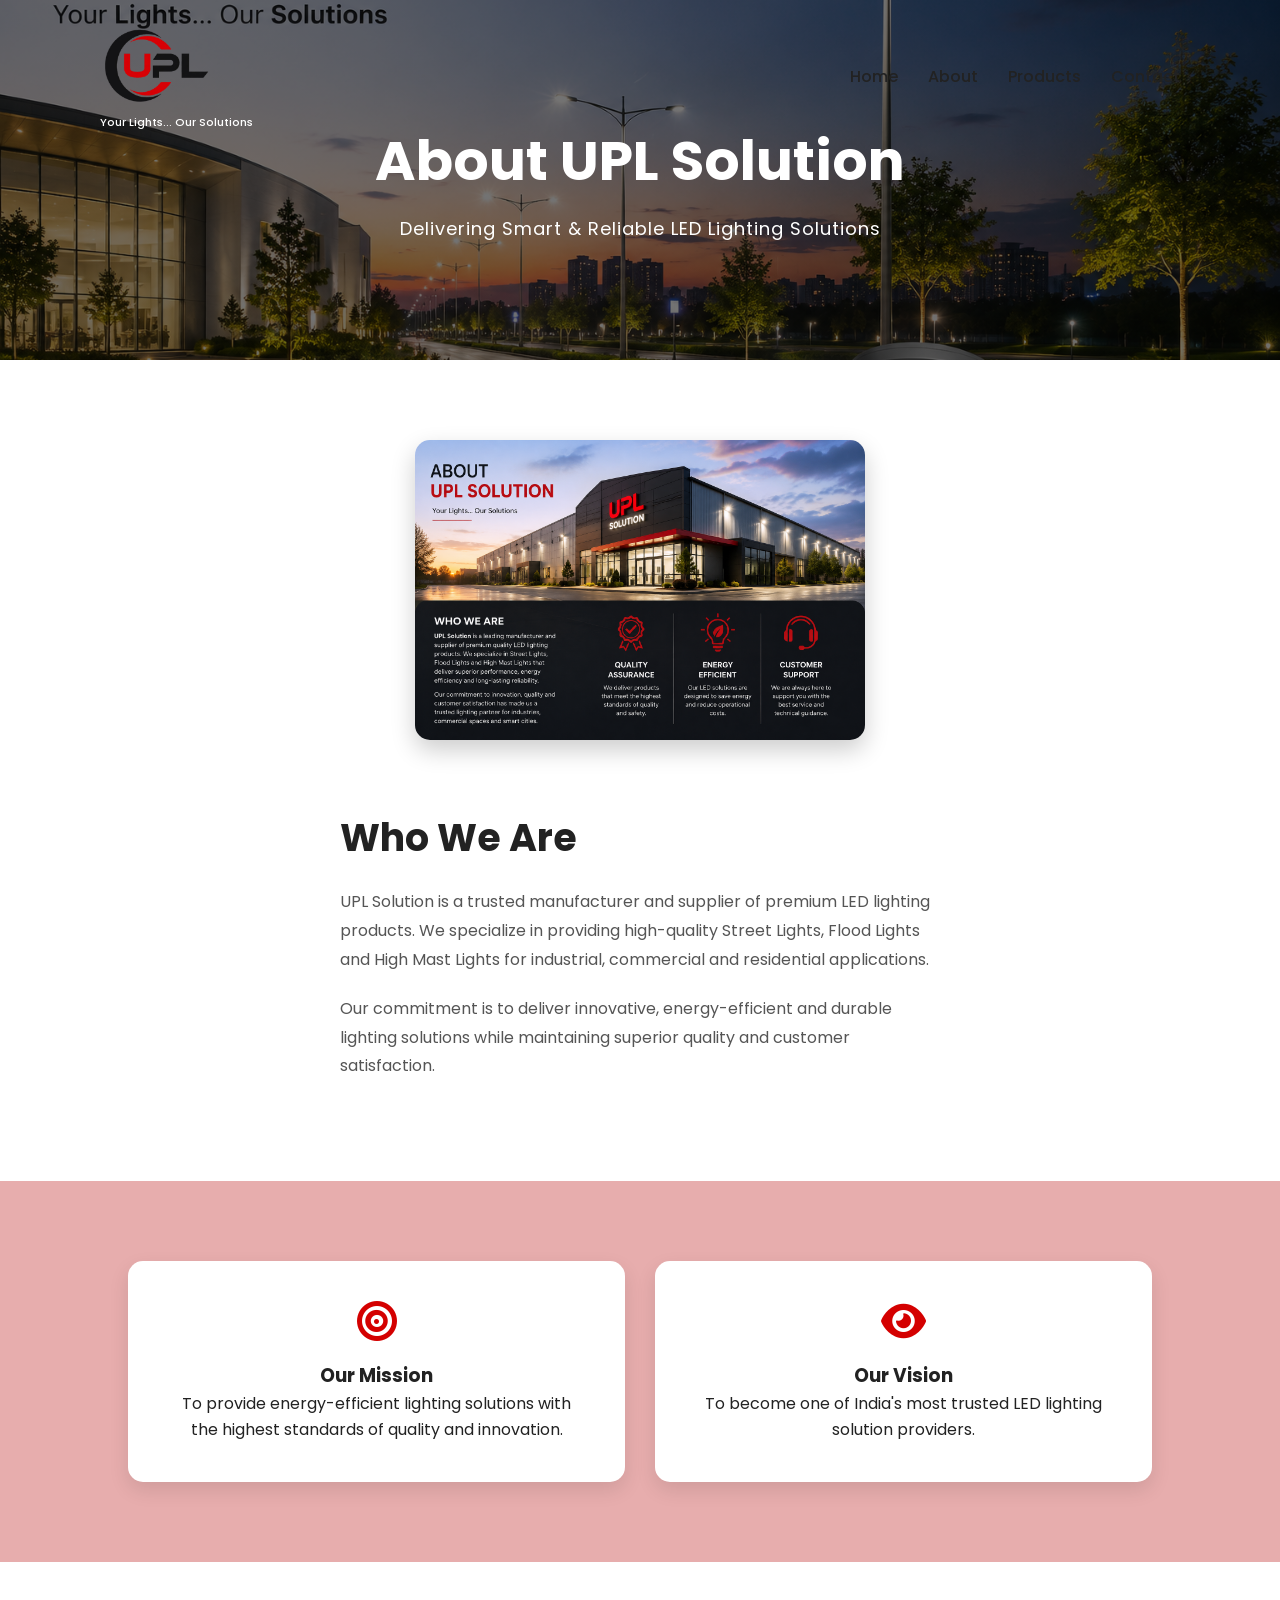
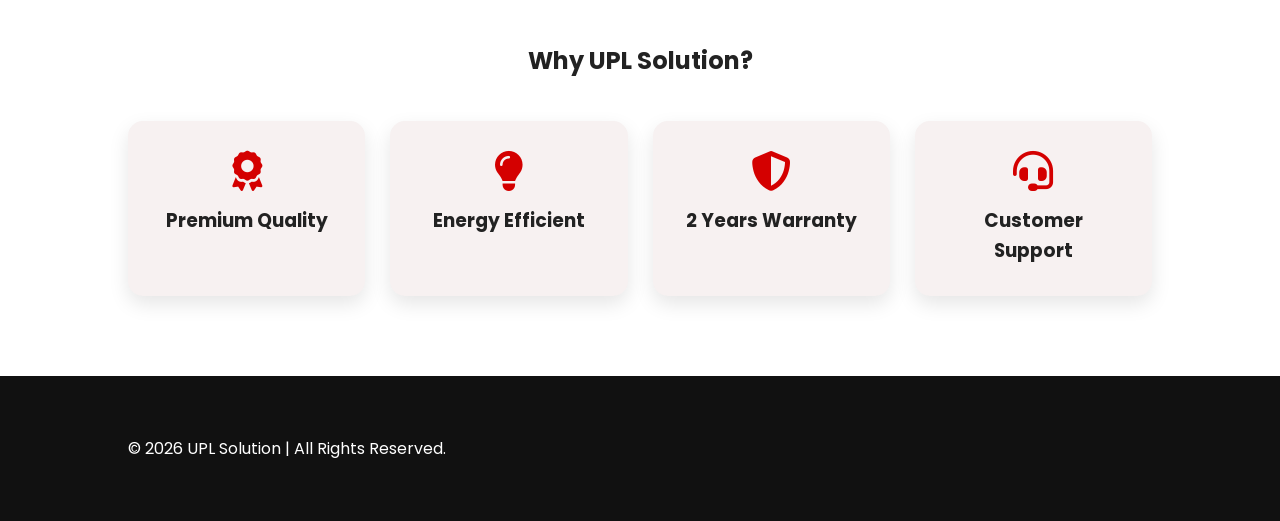
==== about.html @ 61ba675b "Initial website upload" ====
<!DOCTYPE html>
<html lang="en">
<head>
<meta charset="UTF-8">
<meta name="viewport" content="width=device-width, initial-scale=1.0">
<title>About Us | UPL Solution</title>

<link rel="stylesheet" href="css/style.css">

<link href="https://fonts.googleapis.com/css2?family=Poppins:wght@300;400;500;600;700&display=swap" rel="stylesheet">

<link rel="stylesheet"
href="https://cdnjs.cloudflare.com/ajax/libs/font-awesome/6.6.0/css/all.min.css">

</head>

<body>

<header>

<nav class="navbar">

<div class="logo">

<img src="images/download.png" alt="Logo">

<div class="tagline">
Your Lights... Our Solutions
</div>

</div>

<ul class="nav-links">

<li><a href="index.html">Home</a></li>

<li><a href="about.html" class="active">About</a></li>

<li><a href="products.html">Products</a></li>

<li><a href="contact.html">Contact</a></li>

</ul>

</nav>

</header>


<!-- Banner -->

<section class="page-banner">

<h1>About UPL Solution</h1>

<p>Delivering Smart & Reliable LED Lighting Solutions</p>

</section>


<!-- About -->

<section class="about-page">

<div class="about-image">

<img src="images/ab2.png" alt="About UPL">

</div>

<div class="about-content">

<h2>Who We Are </h2>

<p>

UPL Solution is a trusted manufacturer and supplier of premium LED lighting products. We specialize in providing high-quality Street Lights, Flood Lights and High Mast Lights for industrial, commercial and residential applications.

</p>

<p>

Our commitment is to deliver innovative, energy-efficient and durable lighting solutions while maintaining superior quality and customer satisfaction.

</p>

</div>

</section>



<!-- Mission Vision -->

<section class="mission">

<div class="mission-box">

<i class="fa-solid fa-bullseye"></i>

<h3>Our Mission</h3>

<p>

To provide energy-efficient lighting solutions with the highest standards of quality and innovation.

</p>

</div>

<div class="mission-box">

<i class="fa-solid fa-eye"></i>

<h3>Our Vision</h3>

<p>

To become one of India's most trusted LED lighting solution providers.

</p>

</div>

</section>



<!-- Why UPL -->

<section class="why-about">

<h2>Why UPL Solution?</h2>

<div class="why-grid">

<div class="why-card">

<i class="fa-solid fa-award"></i>

<h3>Premium Quality</h3>

</div>

<div class="why-card">

<i class="fa-solid fa-lightbulb"></i>

<h3>Energy Efficient</h3>

</div>

<div class="why-card">

<i class="fa-solid fa-shield-halved"></i>

<h3>2 Years Warranty</h3>

</div>

<div class="why-card">

<i class="fa-solid fa-headset"></i>

<h3>Customer Support</h3>

</div>

</div>

</section>



<footer>

<p>

© 2026 UPL Solution | All Rights Reserved.

</p>

</footer>

</body>
</html>
---- css/style.css ----
/* Google Font */
*{
    margin:0;
    padding:0;
    box-sizing:border-box;
    font-family:'Poppins',sans-serif;
}

html{
    scroll-behavior:smooth;
}

body{
    background:#fff;
    color:#222;
    line-height:1.6;
}

/*================ NAVBAR ================*/

header{
    position:fixed;
    width:100%;
    top:0;
    left:0;
    background:transparent;
    padding: 8px 40px;
    z-index:1000;
    transition: 0.3s;
}

.navbar{
    width:90%;
    margin:auto;
    display:flex;
    justify-content:space-between;
    align-items:center;
    padding:15px 0;
}

.logo img{
    width: 110px;
    height: auto;

}
.tagline{
    color:white;
    font-size:11px;
    margin-top:2px;
    text-align:center;
    font-weight:500;
}



.nav-links{
    display:flex;
    list-style:none;
    gap:30px;
}

.nav-links a{
    text-decoration:none;
    color:#222;
    font-weight:500;
    transition:.3s;
}

.nav-links a:hover{
    color:#d40000;
}

.btn{
    background:#d40000;
    color:#fff;
    text-decoration:none;
    padding:12px 24px;
    border-radius:30px;
    transition:.3s;
}

.btn:hover{
    background:#111;
}

/*================ HERO ================*/

.hero{
    height:100vh;
    background:url("../images/hero2.png") center/cover no-repeat;
    position:relative;
    display:flex;
    justify-content:center;
    align-items:center;
    text-align:center;
}

.overlay{
    position:absolute;
    inset:0;
    background:rgba(0,0,0,.65);
}

.hero-content{
    position:relative;
    color:#fff;
    width:80%;
    max-width:900px;
}

.hero h1{
    font-size:60px;
    margin-bottom:20px;
    line-height:1.2;
}

.hero span{
    color:#ff3d3d;
}

.hero p{
    font-size:18px;
    margin-bottom:35px;
}

.hero-buttons{
    display:flex;
    justify-content:center;
    gap:20px;
}

.primary-btn,
.secondary-btn{
    padding:14px 30px;
    text-decoration:none;
    border-radius:40px;
    transition:.3s;
    font-weight:600;
}

.primary-btn{
    background:#d40000;
    color:#fff;
}

.secondary-btn{
    border:2px solid #fff;
    color:#fff;
}

.primary-btn:hover{
    background:#fff;
    color:#d40000;
}

.secondary-btn:hover{
    background:#fff;
    color:#111;
}

/*================ ABOUT ================*/

.about-preview{
    padding:100px 10%;
}

.container{
    display:flex;
    gap:50px;
    align-items:center;
}

.left,
.right{
    flex:1;
}

.left h2{
    font-size:40px;
    margin-bottom:20px;
}

.left p{
    margin-bottom:18px;
    color:#555;
}

.read-btn{
    display:inline-block;
    background:#d40000;
    color:#fff;
    padding:12px 25px;
    text-decoration:none;
    border-radius:30px;
}

.right img{
    width:100%;
    border-radius:15px;
    box-shadow:0 15px 30px rgba(0,0,0,.2);
}

/*================ PRODUCTS ================*/

.products{
    padding:100px 10%;
    background:#f8f8f8;
}

.products h2{
    text-align:center;
    font-size:40px;
    margin-bottom:60px;
}

.product-container{
    display:grid;
    grid-template-columns:repeat(3,1fr);
    gap:30px;
}

.card{
    background:#fff;
    border-radius:15px;
    overflow:hidden;
    box-shadow:0 10px 25px rgba(0,0,0,.1);
    transition:.3s;
}

.card:hover{
    transform:translateY(-10px);
}

.card img{
    width:100%;
    height:250px;
    object-fit:cover;
}

.card h3{
    padding:20px;
}

.card p{
    padding:0 20px 20px;
    color:#555;
}

/*================ WHY ================*/

/* .why{
    padding:100px 10%;
}

.why h2{
    text-align:center;
    margin-bottom:60px;
    font-size:40px;
}

.why-container{
    display:grid;
    grid-template-columns:repeat(4,1fr);
    gap:30px;
}

.why-container div{
    background:#fff;
    padding:35px;
    text-align:center;
    border-radius:15px;
    box-shadow:0 10px 20px rgba(0,0,0,.08);
}

.why-container i{
    font-size:45px;
    color:#d40000;
    margin-bottom:20px;
} */

#why-choose-us h2{
    margin-top: 60px;
    text-align: center;
    font-size: 38px;
    font-weight: bold;
    color: #111;
    margin-bottom: 40px;
}


.features{
    display: flex;
    justify-content: center;
    gap: 30px;
    flex-wrap: wrap;
    margin-top: 30px;
}

.feature{
    width: 280px;
    background: #e69292;
    padding: 20px;
    border-radius: 12px;
    text-align: center;
    box-shadow: 0 5px 15px rgba(0,0,0,0.15);
}

.feature i{
    font-size: 40px;
    color: #e60000;
    margin-bottom: 15px;
}

.feature h3{
    color: #f6f1f1;
    margin-bottom: 10px;
}

.feature p{
    color: #0a0a0a;
    font-size: 15px;
    line-height: 1.6;
}



.stats{
    display:flex;
    justify-content:center;
    gap:30px;
    flex-wrap:wrap;
    padding:40px 10%;
    margin-top: 40px;
    background:#f8f9fa;
}

.stat-box{
    width:180px;
    background:#fff;
    padding:20px;
    border-radius:15px;
    text-align:center;
    box-shadow:0 10px 25px rgba(0,0,0,0.1);
    transition:.3s;
}

.stat-box:hover{
    transform:translateY(-8px);
}

.stat-box h2{
    color:#e60000;
    font-size:32px;
    margin-bottom:10px;
}

.stat-box p{
    font-size:18px;
    color:#555;
}
/*================ CTA ================*/

.cta{
    background:#d40000;
    color:#fff;
    text-align:center;
    padding:90px 20px;
}

.cta h2{
    font-size:40px;
}

.cta p{
    margin:20px 0;
}

.cta a{
    display:inline-block;
    background:#fff;
    color:#d40000;
    padding:15px 35px;
    text-decoration:none;
    border-radius:40px;
    font-weight:bold;
}

/*================ FOOTER ================*/

footer{
    background:#111;
    color:#fff;
    padding:60px 10%;
}

.footer-content{
    display:grid;
    grid-template-columns:repeat(3,1fr);
    gap:40px;
}

.footer-content a{
    display:block;
    color:#ddd;
    text-decoration:none;
    margin:10px 0;
}

footer hr{
    margin:40px 0;
    border:1px solid #333;
}

.copy{
    text-align:center;
}

/*================ RESPONSIVE ================*/

@media(max-width:991px){

.navbar{
flex-direction:column;
}

.container{
flex-direction:column;
}

.product-container{
grid-template-columns:1fr;
}

.why-container{
grid-template-columns:1fr 1fr;
}

.hero h1{
font-size:40px;
}

}

@media(max-width:768px){

.hero-buttons{
flex-direction:column;
}

.why-container{
grid-template-columns:1fr;
}

.footer-content{
grid-template-columns:1fr;
text-align:center;
}

.nav-links{
flex-direction:column;
gap:15px;
margin:20px 0;
}

}




















/* Scroll To Top Button */

.scrollTop{

position:fixed;

right:30px;

bottom:30px;

width:50px;

height:50px;

border:none;

border-radius:50%;

background:#d40000;

color:white;

font-size:22px;

cursor:pointer;

display:none;

box-shadow:0 10px 20px rgba(0,0,0,.25);

transition:.3s;

z-index:999;

}

.scrollTop:hover{

background:black;

transform:scale(1.1);

}


/* Animation */

.card,
.left,
.right,
.why-container div{

opacity:0;

transform:translateY(50px);

transition:1s;

}

.show{

opacity:1;

transform:translateY(0);

}                                                     




/*================ STATS =================*/

.stats{

display:grid;

grid-template-columns:repeat(4,1fr);

background:#d40000;

color:white;

padding:80px 10%;

text-align:center;

}

.stat-box h2{

font-size:50px;

margin-bottom:10px;

}

.stat-box p{

font-size:18px;

}


/*================ PROCESS =================*/

.process{

padding:100px 10%;

}

.process h2{

text-align:center;

font-size:40px;

margin-bottom:60px;

}

.process-container{

display:grid;

grid-template-columns:repeat(4,1fr);

gap:30px;

}

.step{

background:white;

padding:35px;

text-align:center;

border-radius:15px;

box-shadow:0 10px 20px rgba(0,0,0,.1);

transition:.3s;

}

.step:hover{

transform:translateY(-10px);

}

.number{

width:70px;

height:70px;

margin:auto;

border-radius:50%;

background:#d40000;

color:white;

display:flex;

justify-content:center;

align-items:center;

font-size:28px;

font-weight:bold;

margin-bottom:20px;

}


/*================ WhatsApp =================*/

.whatsapp{

position:fixed;

bottom:100px;

right:30px;

width:60px;

height:60px;

background:#25D366;

border-radius:50%;

display:flex;

justify-content:center;

align-items:center;

font-size:35px;

color:white;

text-decoration:none;

box-shadow:0 10px 20px rgba(0,0,0,.2);

z-index:999;

transition:.3s;

}

.whatsapp:hover{

transform:scale(1.1);

}


/*================ Responsive =================*/

@media(max-width:991px){

.stats{

grid-template-columns:repeat(2,1fr);

gap:30px;

}

.process-container{

grid-template-columns:repeat(2,1fr);

}

}

@media(max-width:768px){

.stats{

grid-template-columns:1fr;

}

.process-container{

grid-template-columns:1fr;

}

}





/*=======css========*/

.page-banner{
height:40vh;
background:linear-gradient(rgba(0,0,0,.6),rgba(0,0,0,.6)),url("../images/ab3.png");
background-size:cover;
background-position:center;
display:flex;
justify-content:center;
align-items:center;
flex-direction:column;
color:white;
text-align:center;
}

.page-banner h1{
font-size:48px;
margin-bottom:10px;
}

.about-page{
display:flex;
align-items:center;
justify-content:center;
gap:60px;
padding:80px 10%;
flex-wrap:wrap;
}

.about-image img{
width:450px;
border-radius:15px;
box-shadow:0 10px 25px rgba(0,0,0,.2);
}

.about-content{
max-width:600px;
}

.about-content h2{
font-size:38px;
margin-bottom:20px;
}

.about-content p{
margin-bottom:20px;
line-height:1.8;
color:#555;
}

.mission{
display:grid;
grid-template-columns:repeat(2,1fr);
gap:30px;
padding:80px 10%;
background:#e7adad;
}

.mission-box{
background:#fff;
padding:40px;
text-align:center;
border-radius:15px;
box-shadow:0 8px 20px rgba(0,0,0,.1);
}

.mission-box i{
font-size:40px;
color:#d40000;
margin-bottom:20px;
}

.why-about{
padding:80px 10%;
text-align:center;
}

.why-grid{
display:grid;
grid-template-columns:repeat(4,1fr);
gap:25px;
margin-top:40px;
}

.why-card{
background:rgb(247, 241, 241);
padding:30px;
border-radius:15px;
box-shadow:0 8px 20px rgba(0,0,0,.1);
}

.why-card i{
font-size:40px;
color:#d40000;
margin-bottom:15px;
}







/*product css*/


/*==========================
      PRODUCTS PAGE
===========================*/

.products-page{
    width: 90%;
    margin: 70px auto;
    display: grid;
    grid-template-columns: repeat(auto-fit, minmax(300px,1fr));
    gap: 35px;
}

.product-card{
    background: #fff;
    border-radius: 15px;
    overflow: hidden;
    box-shadow: 0 8px 20px rgba(0,0,0,0.12);
    transition: 0.4s;
    text-align: center;
    padding-bottom: 25px;
}

.product-card:hover{
    transform: translateY(-10px);
    box-shadow: 0 15px 35px rgba(0,0,0,0.2);
}

.product-card img{
    width: 100%;
    height: 250px;
    object-fit: contain;
    background: #f5f5f5;
    padding: 20px;
}

.product-card h3{
    font-size: 24px;
    margin-top: 20px;
    color: #111;
}

.product-card p{
    color: #666;
    font-size: 15px;
    padding: 10px 20px 20px;
    line-height: 1.7;
}

.product-card .btn{
    display: inline-block;
    padding: 12px 30px;
    background: #d60000;
    color: white;
    text-decoration: none;
    border-radius: 30px;
    font-weight: 600;
    transition: 0.3s;
}

.product-card .btn:hover{
    background: #000;
}


/* Page Banner */

.page-banner{
    width:100%;
    height:40vh;
    background:linear-gradient(rgba(0,0,0,.55),rgba(0,0,0,.55)),
    url("../images/ab3.png");
    background-size:cover;
    background-position:center;
    display:flex;
    justify-content:center;
    align-items:center;
    flex-direction:column;
    color:#fff;
    text-align:center;
}

.page-banner h1{
    font-size:55px;
    margin-bottom:10px;
}

.page-banner p{
    font-size:18px;
    letter-spacing:1px;
}


/* Responsive */

@media(max-width:768px){

.products-page{
    grid-template-columns:1fr;
}

.page-banner h1{
    font-size:38px;
}

.page-banner{
    height:30vh;
}

.product-card img{
    height:220px;
}

}




/*================ Applications ================*/

.applications{
    padding:90px 8%;
    background:#f8f8f8;
}

.title{
    text-align:center;
    margin-bottom:50px;
}

.title h2{
    font-size:40px;
    color:#111;
    margin-bottom:10px;
}

.title p{
    color:#666;
    font-size:17px;
}

.application-container{

    display:grid;
    grid-template-columns:repeat(auto-fit,minmax(320px,1fr));
    gap:30px;

}

.application-card{

    background:#fff;
    border-radius:15px;
    overflow:hidden;
    box-shadow:0 8px 20px rgba(0,0,0,.12);
    transition:.4s;

}

.application-card:hover{

    transform:translateY(-10px);

}

.application-card img{

    width:100%;
    height:240px;
    object-fit:cover;
    transition:.4s;

}

.application-card:hover img{

    transform:scale(1.08);

}

.application-card h3{

    text-align:center;
    padding:20px;
    color:#d40000;
    font-size:22px;

}




/*================ CONTACT PAGE ================*/

.contact-page{

padding:90px 10%;

display:grid;

grid-template-columns:1fr 1fr;

gap:50px;

}


.contact-info{

background:#d40000;

padding:40px;

border-radius:15px;

color:white;

}


.contact-info h2{

font-size:35px;

margin-bottom:30px;

}


.contact-info p{

margin:20px 0;

font-size:18px;

}


.contact-info i{

margin-right:12px;

}


.contact-form{

background:white;

padding:40px;

border-radius:15px;

box-shadow:0 8px 20px rgba(0,0,0,.1);

}


.contact-form input,

.contact-form textarea{

width:100%;

padding:15px;

margin-bottom:20px;

border:1px solid #ddd;

border-radius:8px;

font-size:16px;

}


.contact-form button{

background:#d40000;

color:white;

border:none;

padding:15px 40px;

border-radius:40px;

font-size:16px;

cursor:pointer;

transition:.3s;

}


.contact-form button:hover{

background:black;

}


.map iframe{

width:100%;

height:450px;

border:0;

margin-top:60px;

}


.footer-content{

background:#111;

padding:50px;

text-align:center;

color:white;

}


.footer-content img{

width:120px;

margin-bottom:20px;

}





/* Solar Products */

.solar-products{
    padding:70px 8%;
    background:#fff;
    text-align:center;
}

.solar-products h2{
    font-size:38px;
    color:#111;
    margin-bottom:40px;
}

.solar-container{
    display:flex;
    justify-content:center;
    gap:25px;
    flex-wrap:nowrap;
}

.solar-card{
    width:23%;
    background:#f9f5f5;
    border-radius:15px;
    overflow:hidden;
    box-shadow:0 8px 20px rgba(0,0,0,0.12);
    transition:0.3s;
}

.solar-card:hover{
    transform:translateY(-8px);
}

.solar-card img{
    width:100%;
    height:230px;
    object-fit:contain;
    padding:15px;
    background:#8b8686;
}

.solar-card h3{
    padding:15px;
    color:#d40000;
    font-size:22px;
}
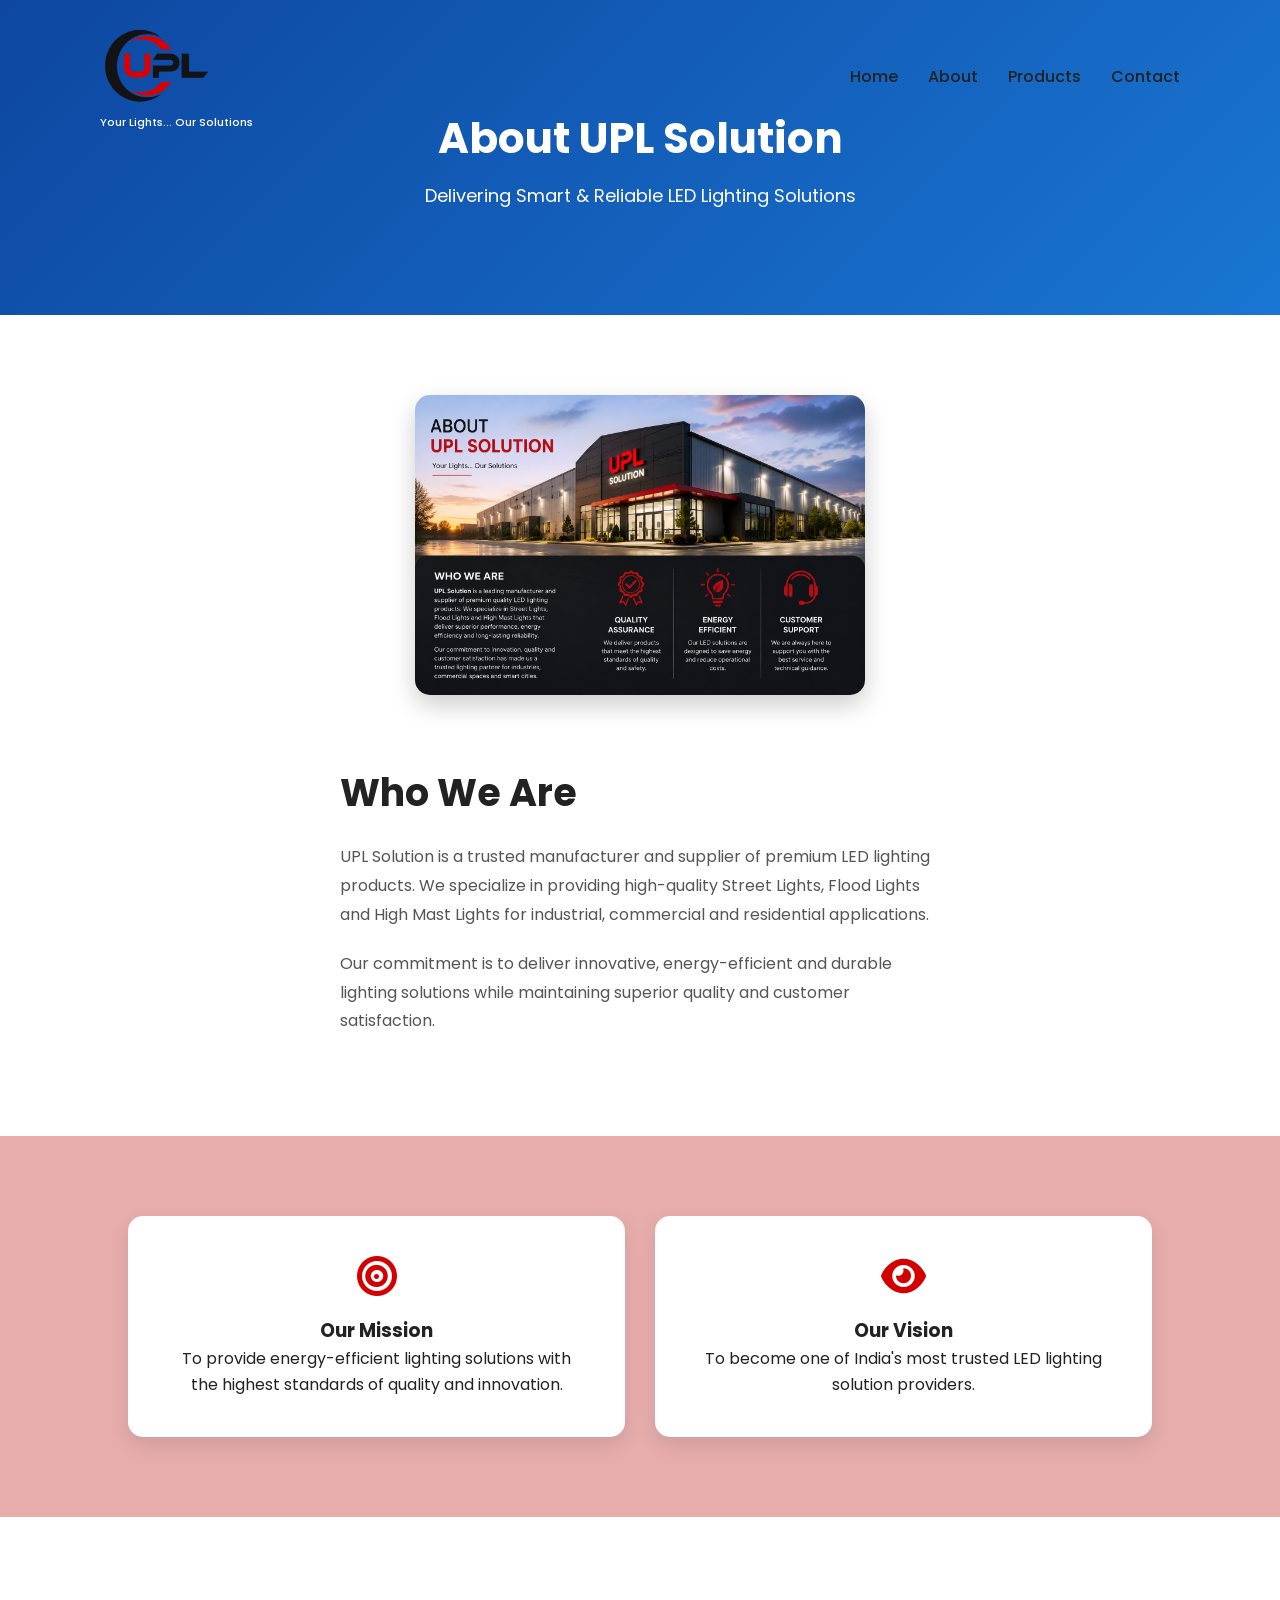
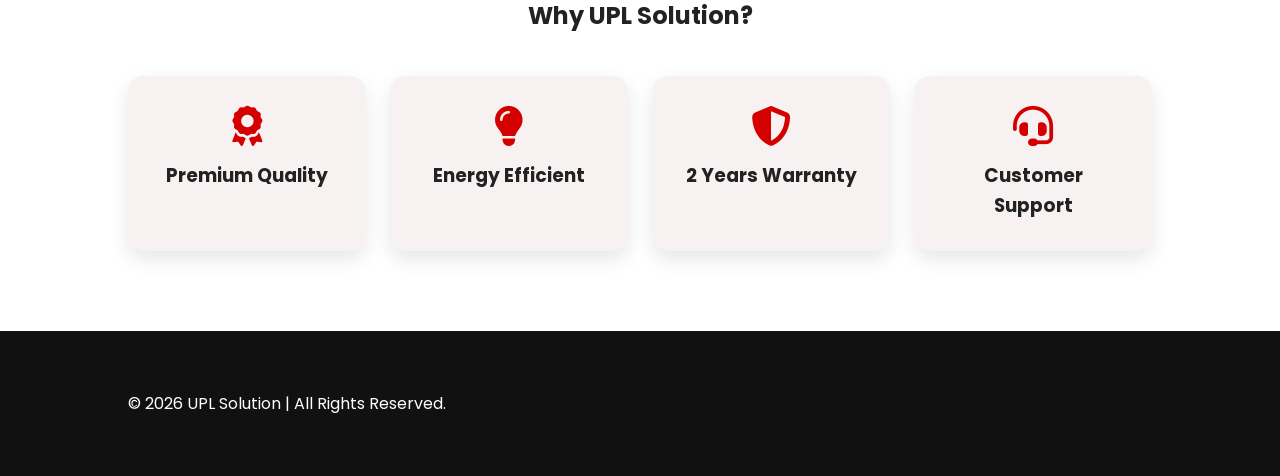
==== commit 6f71f3e2: "Made website mobile responsive" ====
--- a/about.html
+++ b/about.html
@@ -6,6 +6,7 @@
 <title>About Us | UPL Solution</title>
 
 <link rel="stylesheet" href="css/style.css">
+<link rel="stylesheet" href="css/responsive.css">
 
 <link href="https://fonts.googleapis.com/css2?family=Poppins:wght@300;400;500;600;700&display=swap" rel="stylesheet">
 
@@ -30,7 +31,7 @@
 
 </div>
 
-<ul class="nav-links">
+<ul class="nav-links" id="navLinks">
 
 <li><a href="index.html">Home</a></li>
 
@@ -41,6 +42,10 @@
 <li><a href="contact.html">Contact</a></li>
 
 </ul>
+
+<div class="menu-toggle">
+    <i class="fas fa-bars"></i>
+</div>
 
 </nav>
 
@@ -182,5 +187,6 @@
 
 </footer>
 
+<script src="js/script.js"></script>
 </body>
 </html>
--- a/css/style.css
+++ b/css/style.css
@@ -754,21 +754,24 @@
 /*=======css========*/
 
 .page-banner{
-height:40vh;
-background:linear-gradient(rgba(0,0,0,.6),rgba(0,0,0,.6)),url("../images/ab3.png");
-background-size:cover;
-background-position:center;
-display:flex;
-justify-content:center;
-align-items:center;
-flex-direction:column;
-color:white;
-text-align:center;
+    height:35vh;
+    background:linear-gradient(135deg,#0d47a1,#1976d2);
+    display:flex;
+    justify-content:center;
+    align-items:center;
+    flex-direction:column;
+    color:#fff;
+    text-align:center;
+    padding:20px;
 }
 
 .page-banner h1{
-font-size:48px;
-margin-bottom:10px;
+    font-size:42px;
+    margin-bottom:10px;
+}
+
+.page-banner p{
+    font-size:18px;
 }
 
 .about-page{
@@ -924,28 +927,24 @@
 /* Page Banner */
 
 .page-banner{
-    width:100%;
-    height:40vh;
-    background:linear-gradient(rgba(0,0,0,.55),rgba(0,0,0,.55)),
-    url("../images/ab3.png");
-    background-size:cover;
-    background-position:center;
+    height:35vh;
+    background:linear-gradient(135deg,#0d47a1,#1976d2);
     display:flex;
     justify-content:center;
     align-items:center;
     flex-direction:column;
     color:#fff;
     text-align:center;
+    padding:20px;
 }
 
 .page-banner h1{
-    font-size:55px;
+    font-size:42px;
     margin-bottom:10px;
 }
 
 .page-banner p{
     font-size:18px;
-    letter-spacing:1px;
 }
 
 
@@ -1201,32 +1200,19 @@
 
 /* Solar Products */
 
-.solar-products{
-    padding:70px 8%;
+.solar-container{
+    display:grid;
+    grid-template-columns:repeat(4,1fr);
+    gap:25px;
+    margin-top:40px;
+}
+
+.solar-card{
     background:#fff;
-    text-align:center;
-}
-
-.solar-products h2{
-    font-size:38px;
-    color:#111;
-    margin-bottom:40px;
-}
-
-.solar-container{
-    display:flex;
-    justify-content:center;
-    gap:25px;
-    flex-wrap:nowrap;
-}
-
-.solar-card{
-    width:23%;
-    background:#f9f5f5;
     border-radius:15px;
     overflow:hidden;
-    box-shadow:0 8px 20px rgba(0,0,0,0.12);
-    transition:0.3s;
+    box-shadow:0 6px 20px rgba(0,0,0,.12);
+    transition:.3s;
 }
 
 .solar-card:hover{
@@ -1235,14 +1221,13 @@
 
 .solar-card img{
     width:100%;
-    height:230px;
+    height:260px;
     object-fit:contain;
     padding:15px;
-    background:#8b8686;
 }
 
 .solar-card h3{
     padding:15px;
-    color:#d40000;
-    font-size:22px;
+    text-align:center;
+    font-size:18px;
 }
--- a/css/responsive.css
+++ b/css/responsive.css
@@ -0,0 +1,424 @@
+/* ================= MOBILE RESPONSIVE ================= */
+
+@media (max-width: 768px){
+
+/* Navbar */
+
+.navbar{
+    flex-direction: column;
+    align-items: center;
+    padding:15px;
+}
+
+.logo img{
+    width:130px;
+}
+
+.tagline{
+    text-align:center;
+    font-size:14px;
+}
+
+.nav-links{
+    display:flex;
+    flex-wrap:wrap;
+    justify-content:center;
+    gap:15px;
+    padding:15px 0;
+}
+
+.btn{
+    margin-top:10px;
+}
+
+/* Hero */
+
+.hero{
+    height:auto;
+    padding:120px 20px 70px;
+}
+
+.hero-content{
+    width:100%;
+    text-align:center;
+}
+
+.hero h1{
+    font-size:32px;
+    line-height:42px;
+}
+
+.hero p{
+    font-size:16px;
+}
+
+.hero-buttons{
+    display:flex;
+    flex-direction:column;
+    gap:15px;
+}
+
+/* About */
+
+.container{
+    flex-direction:column;
+    gap:30px;
+}
+
+.left,
+.right{
+    width:100%;
+}
+
+.right img{
+    width:100%;
+}
+
+/* Products */
+
+.product-container{
+    display:grid;
+    grid-template-columns:1fr;
+    gap:25px;
+}
+
+/* Solar */
+
+.solar-container{
+    display:grid;
+    grid-template-columns:1fr 1fr;
+    gap:15px;
+}
+
+.solar-card img{
+    width:100%;
+}
+
+/* Applications */
+
+.application-container{
+    display:grid;
+    grid-template-columns:1fr;
+    gap:20px;
+}
+
+.application-card img{
+    width:100%;
+}
+
+/* Why Choose */
+
+.features{
+    display:grid;
+    grid-template-columns:1fr;
+    gap:20px;
+}
+
+/* Stats */
+
+.stats{
+    display:grid;
+    grid-template-columns:1fr 1fr;
+    gap:20px;
+}
+
+/* Process */
+
+.process-container{
+    display:grid;
+    grid-template-columns:1fr;
+    gap:20px;
+}
+
+/* CTA */
+
+.cta{
+    padding:40px 20px;
+    text-align:center;
+}
+
+/* Footer */
+
+.footer-content{
+    display:grid;
+    grid-template-columns:1fr;
+    text-align:center;
+    gap:25px;
+}
+
+footer a{
+    display:block;
+    margin:8px 0;
+}
+
+img{
+    max-width:100%;
+    height:auto;
+}
+
+}
+
+
+/* ================= SMALL MOBILE ================= */
+
+@media(max-width:480px){
+
+.hero h1{
+    font-size:26px;
+    line-height:36px;
+}
+
+.hero p{
+    font-size:15px;
+}
+
+.stats{
+    grid-template-columns:1fr;
+}
+
+.solar-container{
+    grid-template-columns:1fr;
+}
+
+.nav-links{
+    gap:10px;
+}
+
+.logo img{
+    width:110px;
+}
+
+}
+
+
+/* ===== Mobile Hamburger Menu ===== */
+
+.menu-toggle{
+    display:none;
+}
+
+@media (max-width:768px){
+
+header{
+    background:#fff;
+    position:fixed;
+    width:100%;
+    box-shadow:0 2px 10px rgba(0,0,0,.1);
+}
+
+.navbar{
+    width:100%;
+    padding:15px 20px;
+    display:flex;
+    justify-content:space-between;
+    align-items:center;
+}
+
+.logo img{
+    width: 120px;
+    height: auto;
+}
+
+.tagline{
+    display:none;
+}
+
+.menu-toggle{
+    display:block;
+    font-size:28px;
+    cursor:pointer;
+}
+
+.nav-links{
+    display:none;
+    position:absolute;
+    top:100%;
+    left:0;
+    width:100%;
+    background:#fff;
+    flex-direction:column;
+    align-items:center;
+    padding:20px 0;
+    gap:20px;
+}
+
+.nav-links.active{
+    display:flex;
+}
+
+.btn{
+    display:none;
+}
+
+.hero{
+    padding-top:130px;
+}
+
+}
+
+
+
+
+.solar-container{
+    display:grid;
+    grid-template-columns:repeat(4,1fr);
+    gap:25px;
+    margin-top:40px;
+}
+
+.solar-card{
+    background:#fff;
+    border-radius:15px;
+    overflow:hidden;
+    box-shadow:0 6px 20px rgba(0,0,0,.12);
+    transition:.3s;
+}
+
+.solar-card:hover{
+    transform:translateY(-8px);
+}
+
+.solar-card img{
+    width:100%;
+    height:260px;
+    object-fit:contain;
+    padding:15px;
+}
+
+.solar-card h3{
+    padding:15px;
+    text-align:center;
+    font-size:18px;
+}
+
+
+
+
+
+@media (max-width:768px){
+
+.page-banner{
+    width:100%;
+    padding:110px 20px 50px;
+    text-align:center;
+    box-sizing:border-box;
+}
+
+.page-banner h1{
+    font-size:32px;
+    margin:0;
+}
+
+.page-banner p{
+    margin-top:10px;
+}
+
+}
+
+
+
+@media (max-width:768px){
+
+.contact-page{
+    display:flex;
+    flex-direction:column;
+    gap:25px;
+}
+
+.contact-info,
+.contact-form{
+    width:100%;
+}
+
+}
+
+
+
+@media (max-width:768px){
+
+.mission{
+    display:flex;
+    flex-direction:column;
+    gap:20px;
+    padding:40px 20px;
+}
+
+.mission-box{
+    width:100%;
+}
+
+.why-grid{
+    display:grid;
+    grid-template-columns:repeat(2,1fr);
+    gap:15px;
+}
+
+.why-card{
+    width:100%;
+}
+
+}
+
+
+
+@media (max-width:768px){
+
+.about-page{
+    flex-direction:column;
+    padding:40px 20px;
+    text-align:center;
+}
+
+.about-image img{
+    width:100%;
+    max-width:350px;
+}
+
+.about-content{
+    width:100%;
+}
+
+}
+
+
+
+
+@media (max-width:768px){
+
+.products-page{
+    display:grid;
+    grid-template-columns:1fr;
+    gap:25px;
+    padding:30px 20px;
+}
+
+.product-card img{
+    height:220px;
+    object-fit:contain;
+}
+
+}
+
+
+
+
+
+@media (max-width:768px){
+
+.contact-page{
+    display:flex;
+    flex-direction:column;
+    padding:40px 20px;
+}
+
+.contact-info,
+.contact-form{
+    width:100%;
+}
+
+.map iframe{
+    width:100%;
+    height:300px;
+}
+
+}
